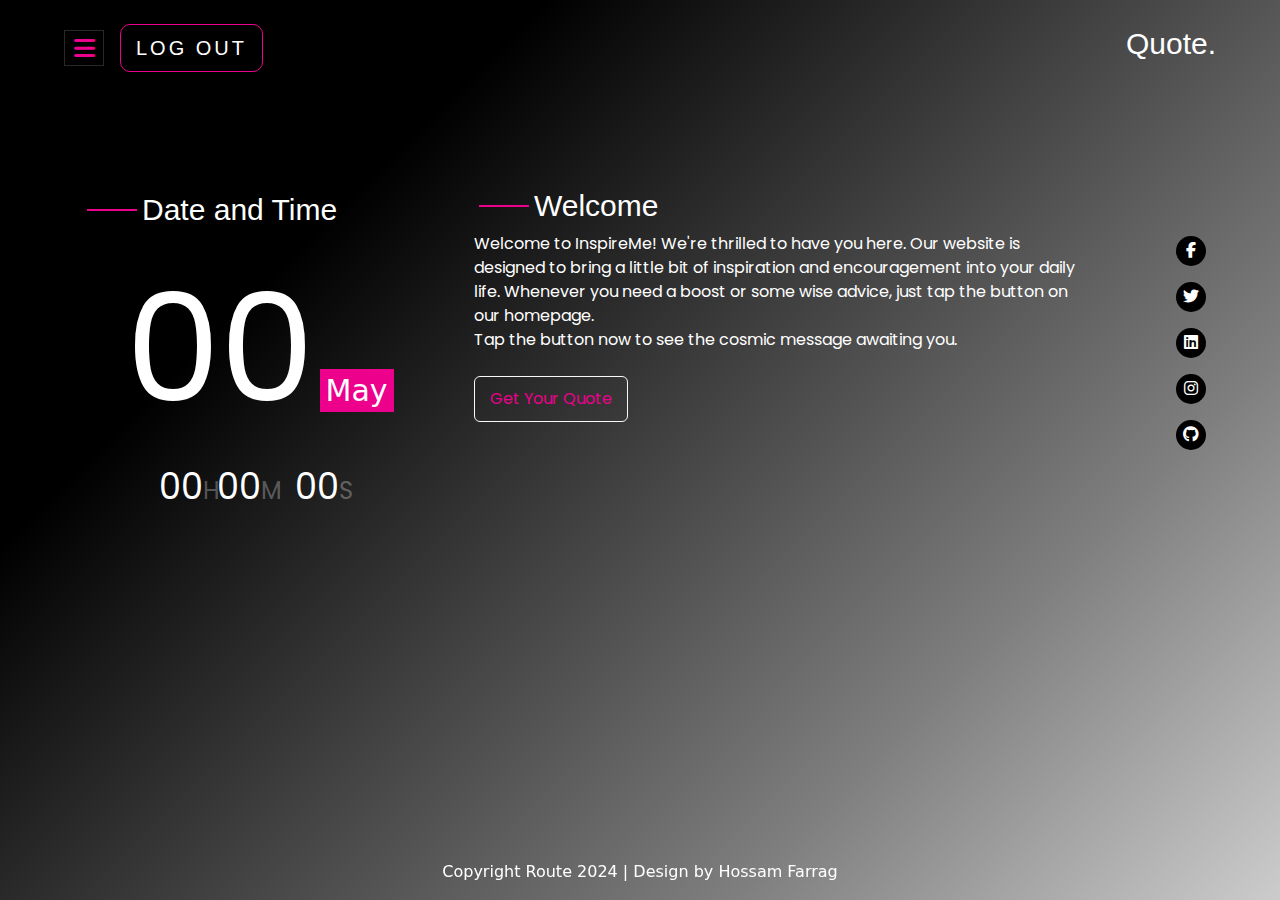
==== index.html @ 9d10b60b "the root page" ====
<!DOCTYPE html>
<html lang="en">

<head>
    <meta charset="UTF-8">
    <meta name="viewport" content="width=device-width, initial-scale=1.0">
    <title>Quote of the Day</title>
    <meta name="description" content="Quote of the Day">
    <meta name="keywords"
        content="Quote of the Day, Be yourself; everyone else is already taken., I'm selfish, impatient and a little insecure. I make mistakes, I am out of control and at times hard to handle. But if you can't handle me at my worst">
    <link rel="shortcut icon" href="./quote-left-solid.svg" type="image/x-icon">
    <link rel="stylesheet" href="./css/bootstrap.min.css">
    <link rel="stylesheet" href="./fontaweasom/css/all.min.css">
    <link rel="stylesheet" href="./css/style.css">
</head>

<body>
    <div id="error" class="">
        <!-- <h2>
            <span>Welcome</span>
            <span id="myusername" class="text-uppercase"></span>
        </h2> -->
        <!-- <button type="submit" class="btn btn-outline-info w-25" ></button> -->

        <header class="background-Edite position-relative z-2 overflow-hidden ">
            <nav class="px-1 pb-3  pt-4 position-relative top-0 start-0 end-0 z-2 px-5">
                <div class="nav-cont-big px-3 d-flex justify-content-between align-items-center">
                    <div class="nav-left d-flex align-items-center">
                        <div class="bars-container d-flex align-items-center justify-content-center">
                            <i class="fa fa-bars"></i>
                        </div>
                        <p class="text-uppercase ms-3 mb-0 mt-0 my-button2 text-white" id="logoutBtn">Log out</p>
                    </div>
                    <div class="nav-right">
                        <h1>Quote.</h1>
                    </div>
                </div>
            </nav>
            <div class="layer"></div>
            <div class="items-continer  d-flex align-items-center justify-content-center">
                <div class="container-fluid container position-relative z-2">
                    <div class="row">
                        <aside
                            class="date-tme d-flex flex-column justify-content-center col-lg-4 col-10 offset-1 offset-lg-0 mb-5">
                            <div class="date-des">
                                <h2>Date and Time</h2>
                            </div>
                            <div
                                class="date-cont d-flex ms-5 ms-lg-0 justify-content-center flex-column align-items-sm-center">
                                <div class="day">
                                    <span class="day-count">00</span>
                                    <span class="months">May</span>
                                </div>
                                <div class="time d-flex ps-1">
                                    <div class="houre  gettime me-2">
                                        <p>00</p>
                                    </div>
                                    <div class="minuts gettime me-2">
                                        <p>00</p>
                                    </div>
                                    <div class="seconds gettime">
                                        <p>00</p>
                                    </div>
                                </div>
                            </div>
                        </aside>
                        <main class="main-container  col-lg-7 ps-lg-4 col-10 offset-1 offset-lg-0">
                            <div class="main-tittle date-des">
                                <h2>Welcome <span id="myusername" class="text-uppercase"></span></h2>
                            </div>
                            <div class="intro pe-lg-4">
                                <article>Welcome to InspireMe! We're thrilled to have you here. Our website is designed
                                    to
                                    bring a
                                    little bit of inspiration and encouragement into your daily life. Whenever you need
                                    a
                                    boost
                                    or some wise advice, just tap the button on our homepage.
                                </article>
                                <div class="main-des d-flex align-items-center flex-wrap">
                                    <article class="w-100">Tap the button now to see the cosmic message awaiting you.
                                    </article>
                                    <button class="btn btn-outline-light mt-4 my-button" onclick="getQuote()">Get Your
                                        Quote</button>
                                </div>
                                <div class="quests-container py-4 d-flex flex-column gap-3" style="height: 160px;">
                                    <div id="quoteHere"></div>
                                    <div id="quoteHere2"></div>
                                </div>
                            </div>
                        </main>
                        <aside class="social pt-5 col-lg-1">
                            <div class="big-conta d-flex justify-content-center flex-lg-column ms-xxl-5 ps-lg-5">
                                <div class="social-cont d-flex flex-column align-items-center ms-xxl-5">
                                    <ul
                                        class="list-unstyled d-flex flex-lg-column align-items-end justify-content-between">
                                        <li
                                            class="mb-3 ms-2 d-flex justify-content-center align-items-center rounded-circle">
                                            <a class="text-white" target="_blank"
                                                href="https://www.facebook.com/hossammagdy21"><i
                                                    class="fa-brands fa-facebook-f"></i></a>
                                        </li>
                                        <li
                                            class="mb-3 ms-2 d-flex justify-content-center align-items-center rounded-circle">
                                            <a class="text-white" target="_blank" href="https://x.com/FiGoOo20"><i
                                                    class="fa-brands fa-twitter"></i></a>
                                        </li>
                                        <li
                                            class="mb-3 ms-2 d-flex justify-content-center align-items-center rounded-circle">
                                            <a class="text-white" target="_blank"
                                                href="https://www.linkedin.com/in/hosamfarrag/"><i
                                                    class="fa-brands fa-linkedin"></i></a>
                                        </li>
                                        <li
                                            class="mb-3 ms-2 d-flex justify-content-center align-items-center rounded-circl">
                                            <a class="text-white" target="_blank"
                                                href="https://www.instagram.com/hossamfarrag_21/"><i
                                                    class="fa-brands fa-instagram"></i></a>
                                        </li>
                                        <li
                                            class="mb-3 ms-2 d-flex justify-content-center align-items-center rounded-circle">
                                            <a class="text-white" target="_blank"
                                                href="https://github.com/hossamfarrag20"><i
                                                    class="fa-brands fa-github"></i></a>
                                        </li>
                                    </ul>
                                </div>
                            </div>
                        </aside>
                        <footer class="pt-4 z-2">
                            <p class="text-white text-center">Copyright Route 2024 | Design by <span>Hossam
                                    Farrag</span>
                            </p>
                        </footer>
                    </div>
                </div>
            </div>
        </header>

    </div>

    <script src="./js/bootstrap.bundle.min.js"></script>
    <script src="./js/main.js"></script>
</body>

</html>
---- css/style.css ----
@import url("https://fonts.cdnfonts.com/css/impact");
@import url("https://fonts.googleapis.com/css2?family=Domine:wght@400..700&family=Montserrat:ital,wght@0,100..900;1,100..900&family=Open+Sans:ital,wght@0,300..800;1,300..800&family=Poppins:ital,wght@0,100;0,200;0,300;0,400;0,500;0,600;0,700;0,800;0,900;1,100;1,200;1,300;1,400;1,500;1,600;1,700;1,800;1,900&display=swap");

:root {
  --main-color: #ec008c;
  --main-font: "Poppins", sans-serif;
  --logo-font: "impact", sans-serif;
  --p-color: rgba(255, 255, 255, 0.3);
}
.message {
  height: 30px;
}
.tittle h1 {
  font-family: var(--main-font);
  font-size: 32px;
  text-transform: uppercase;
  font-weight: 600;
}
.tittle p {
  font-family: var(--main-font);
}

.form-control:focus {
  color: var(--bs-body-color);
  border-color: #ec008c;
  outline: 0;
  box-shadow: 0 0px 10px 0 #ec008c;
}
input::placeholder {
  color: #f4f4f4 !important;
}
.background-Edite {
  background-size: cover;
  background-position: center;
  background-repeat: no-repeat;
  animation: backimage 10s infinite;
  -webkit-animation: backimage 15s infinite;
  transition: 1s all;
  -webkit-transition: 1s all;
  -moz-transition: 1s all;
  -ms-transition: 1s all;
  -o-transition: 1s all;
}

@keyframes backimage {
  0%,
  100% {
    background-image: url("../images/slide-01.jpg");
  }

  33% {
    background-image: url("../images/slide-02.jpg");
  }

  66% {
    background-image: url("../images/slide-03.jpg");
  }
  90% {
    background-image: url("../images/yellowlogo.jpg");
  }
}

.layer {
  position: absolute;
  inset: 0;
  background-image: linear-gradient(
    135deg,
    rgba(0, 0, 0, 1) 25%,
    rgba(0, 0, 0, 0.5) 75%,
    rgba(0, 0, 0, 0.2) 100%
  );
}

* {
  color: white;
}

.nav-left p {
  font-family: var(--logo-font);
  font-size: 20px;
  letter-spacing: 3px;
}

.bars-container {
  width: 40px;
  height: 36px;
  border: rgba(67, 66, 66, 0.6) 1px solid;
}

.nav-left i {
  color: var(--main-color);
  font-size: 24px;
}

.nav-right h1 {
  font-family: var(--logo-font);
  font-size: 30px;
  line-height: 30px;
  font-weight: 500;
}

.date-des h2 {
  font-family: var(--logo-font);
  font-size: 30px;
  position: relative;
  left: 60px;
}

.date-des h2::before {
  content: "";
  position: absolute;
  width: 50px;
  height: 2px;
  background-color: var(--main-color);
  top: 50%;
  transform: translate(-110%, -50%);
  -webkit-transform: translate(-110%, -50%);
  -moz-transform: translate(-110%, -50%);
  -ms-transform: translate(-110%, -50%);
  -o-transform: translate(-110%, -50%);
}

.day .day-count {
  font-family: var(--main-font);
  font-size: 150px;
  font-weight: 400;
  width: fit-content;
}

.day .months {
  font-size: 30px;
  background-color: var(--main-color);
  padding: 4px 6px;
}

.time p {
  font-family: var(--main-font);
  font-size: 35px;
  font-weight: 400;
}
.houre {
  width: 50px;
}
.minuts,
.seconds {
  width: 70px;
}

.houre p::after {
  content: "H";
  font-size: 24px;
  color: var(--p-color);
}

.minuts p::after {
  content: "M";
  font-size: 24px;
  color: var(--p-color);
}

.seconds p::after {
  content: "S";
  font-size: 24px;
  color: var(--p-color);
}

.social li {
  height: 30px;
  width: 30px;
  border-radius: 50%;
  -webkit-border-radius: 50%;
  -moz-border-radius: 50%;
  -ms-border-radius: 50%;
  -o-border-radius: 50%;
  display: flex;
  align-items: center;
  justify-content: center;
  transition: 0.5s all;
  -webkit-transition: 0.5s all;
  -moz-transition: 0.5s all;
  -ms-transition: 0.5s all;
  -o-transition: 0.5s all;
  background-color: black;
}

.social li:hover {
  background-color: rgb(236, 0, 140, 0.6);
}

.shape {
  height: 150px;
  width: 2px;
  background-color: var(--main-color);
  position: relative;
  top: 230px;
}

.my-button {
  padding: 10px 15px;
  color: var(--main-color);
}

.intro {
  font-family: var(--main-font);
  font-size: 16px;
}
.items-continer {
  margin-top: 100px;
}
@media screen and (min-width: 992px) {
  header {
    height: 100vh;
  }
  footer {
    position: fixed;
    bottom: 0;
    left: 0;
    right: 0;
  }
  .tittle h1 {
    font-size: 52px;
  }
  .tittle p {
    font-size: 25px;
  }
}
.my-button2 {
  border: 1px var(--main-color) solid;
  border-radius: 10px;
  padding: 8px 15px;
  -webkit-border-radius: 10px;
  -moz-border-radius: 10px;
  -ms-border-radius: 10px;
  -o-border-radius: 10px;
  cursor: pointer;
  transition: 0.5s all;
  -webkit-transition: 0.5s all;
  -moz-transition: 0.5s all;
  -ms-transition: 0.5s all;
  -o-transition: 0.5s all;
}
.my-button2:hover {
  background-color: var(--main-color);
  color: black !important;
}
.eye-toggle {
  right: 10px;
  transform: translateY(-320%);
  -webkit-transform: translateY(-320%);
  -moz-transform: translateY(-320%);
  -ms-transform: translateY(-320%);
  -o-transform: translateY(-320%);
  cursor: pointer;
}
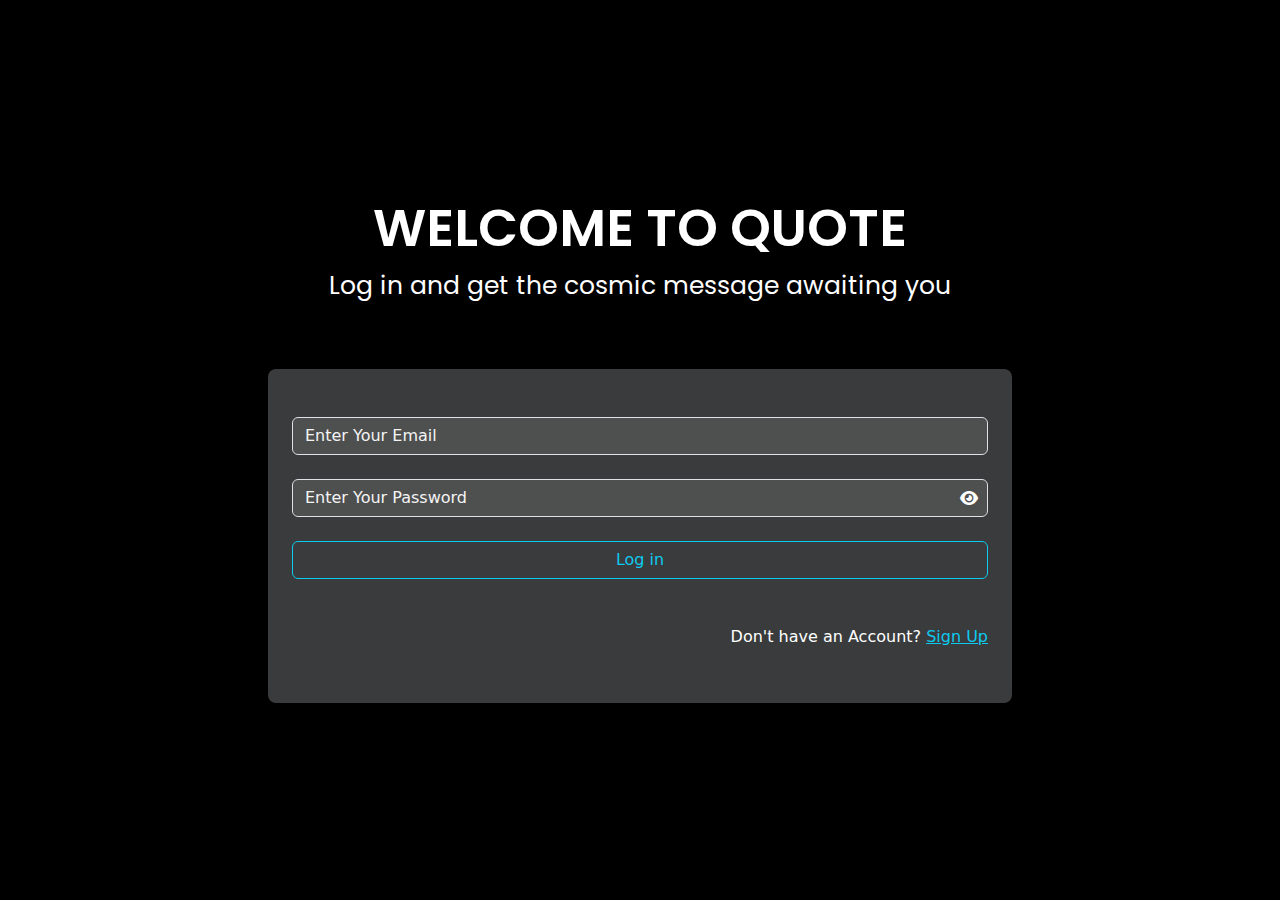
==== commit 02a26a7d: "the root page" ====
--- a/index.html
+++ b/index.html
@@ -4,7 +4,7 @@
 <head>
     <meta charset="UTF-8">
     <meta name="viewport" content="width=device-width, initial-scale=1.0">
-    <title>Quote of the Day</title>
+    <title>Quote | Log In</title>
     <meta name="description" content="Quote of the Day">
     <meta name="keywords"
         content="Quote of the Day, Be yourself; everyone else is already taken., I'm selfish, impatient and a little insecure. I make mistakes, I am out of control and at times hard to handle. But if you can't handle me at my worst">
@@ -15,130 +15,35 @@
 </head>
 
 <body>
-    <div id="error" class="">
-        <!-- <h2>
-            <span>Welcome</span>
-            <span id="myusername" class="text-uppercase"></span>
-        </h2> -->
-        <!-- <button type="submit" class="btn btn-outline-info w-25" ></button> -->
-
-        <header class="background-Edite position-relative z-2 overflow-hidden ">
-            <nav class="px-1 pb-3  pt-4 position-relative top-0 start-0 end-0 z-2 px-5">
-                <div class="nav-cont-big px-3 d-flex justify-content-between align-items-center">
-                    <div class="nav-left d-flex align-items-center">
-                        <div class="bars-container d-flex align-items-center justify-content-center">
-                            <i class="fa fa-bars"></i>
-                        </div>
-                        <p class="text-uppercase ms-3 mb-0 mt-0 my-button2 text-white" id="logoutBtn">Log out</p>
+    <main class="background-Edite vh-100 d-flex flex-column bg-black justify-content-center">
+        <div class="text-center tittle pb-5">
+            <h1>Welcome To Quote</h1>
+            <p>Log in and get the cosmic message awaiting you </p>
+        </div>
+        <div class="container">
+            <div class="form-container bg-opacity-25 rounded-3 offset-md-2 col-md-8 bg-body-secondary py-5 px-4">
+                <div class="inpts-container">
+                    <input type="email" class="w-100 mb-4 form-control bg-white bg-opacity-10 text-white" id="emailIn"
+                        placeholder="Enter Your Email" required />
+                    <div class="for-toggle-eye position-relative">
+                        <input type="password" class="w-100 mb-4 form-control  bg-white bg-opacity-10 text-white"
+                            id="passIn" placeholder="Enter Your Password" required />
+                        <i class="fa-solid fa-eye eye-toggle position-absolute" id="toggle-pass"></i>
                     </div>
-                    <div class="nav-right">
-                        <h1>Quote.</h1>
-                    </div>
+                    <button type="submit" class="btn btn-outline-info w-100" id="submitBtn">Log in</button>
                 </div>
-            </nav>
-            <div class="layer"></div>
-            <div class="items-continer  d-flex align-items-center justify-content-center">
-                <div class="container-fluid container position-relative z-2">
-                    <div class="row">
-                        <aside
-                            class="date-tme d-flex flex-column justify-content-center col-lg-4 col-10 offset-1 offset-lg-0 mb-5">
-                            <div class="date-des">
-                                <h2>Date and Time</h2>
-                            </div>
-                            <div
-                                class="date-cont d-flex ms-5 ms-lg-0 justify-content-center flex-column align-items-sm-center">
-                                <div class="day">
-                                    <span class="day-count">00</span>
-                                    <span class="months">May</span>
-                                </div>
-                                <div class="time d-flex ps-1">
-                                    <div class="houre  gettime me-2">
-                                        <p>00</p>
-                                    </div>
-                                    <div class="minuts gettime me-2">
-                                        <p>00</p>
-                                    </div>
-                                    <div class="seconds gettime">
-                                        <p>00</p>
-                                    </div>
-                                </div>
-                            </div>
-                        </aside>
-                        <main class="main-container  col-lg-7 ps-lg-4 col-10 offset-1 offset-lg-0">
-                            <div class="main-tittle date-des">
-                                <h2>Welcome <span id="myusername" class="text-uppercase"></span></h2>
-                            </div>
-                            <div class="intro pe-lg-4">
-                                <article>Welcome to InspireMe! We're thrilled to have you here. Our website is designed
-                                    to
-                                    bring a
-                                    little bit of inspiration and encouragement into your daily life. Whenever you need
-                                    a
-                                    boost
-                                    or some wise advice, just tap the button on our homepage.
-                                </article>
-                                <div class="main-des d-flex align-items-center flex-wrap">
-                                    <article class="w-100">Tap the button now to see the cosmic message awaiting you.
-                                    </article>
-                                    <button class="btn btn-outline-light mt-4 my-button" onclick="getQuote()">Get Your
-                                        Quote</button>
-                                </div>
-                                <div class="quests-container py-4 d-flex flex-column gap-3" style="height: 160px;">
-                                    <div id="quoteHere"></div>
-                                    <div id="quoteHere2"></div>
-                                </div>
-                            </div>
-                        </main>
-                        <aside class="social pt-5 col-lg-1">
-                            <div class="big-conta d-flex justify-content-center flex-lg-column ms-xxl-5 ps-lg-5">
-                                <div class="social-cont d-flex flex-column align-items-center ms-xxl-5">
-                                    <ul
-                                        class="list-unstyled d-flex flex-lg-column align-items-end justify-content-between">
-                                        <li
-                                            class="mb-3 ms-2 d-flex justify-content-center align-items-center rounded-circle">
-                                            <a class="text-white" target="_blank"
-                                                href="https://www.facebook.com/hossammagdy21"><i
-                                                    class="fa-brands fa-facebook-f"></i></a>
-                                        </li>
-                                        <li
-                                            class="mb-3 ms-2 d-flex justify-content-center align-items-center rounded-circle">
-                                            <a class="text-white" target="_blank" href="https://x.com/FiGoOo20"><i
-                                                    class="fa-brands fa-twitter"></i></a>
-                                        </li>
-                                        <li
-                                            class="mb-3 ms-2 d-flex justify-content-center align-items-center rounded-circle">
-                                            <a class="text-white" target="_blank"
-                                                href="https://www.linkedin.com/in/hosamfarrag/"><i
-                                                    class="fa-brands fa-linkedin"></i></a>
-                                        </li>
-                                        <li
-                                            class="mb-3 ms-2 d-flex justify-content-center align-items-center rounded-circl">
-                                            <a class="text-white" target="_blank"
-                                                href="https://www.instagram.com/hossamfarrag_21/"><i
-                                                    class="fa-brands fa-instagram"></i></a>
-                                        </li>
-                                        <li
-                                            class="mb-3 ms-2 d-flex justify-content-center align-items-center rounded-circle">
-                                            <a class="text-white" target="_blank"
-                                                href="https://github.com/hossamfarrag20"><i
-                                                    class="fa-brands fa-github"></i></a>
-                                        </li>
-                                    </ul>
-                                </div>
-                            </div>
-                        </aside>
-                        <footer class="pt-4 z-2">
-                            <p class="text-white text-center">Copyright Route 2024 | Design by <span>Hossam
-                                    Farrag</span>
-                            </p>
-                        </footer>
+                <div class="message mt-2">
+                    <p class="text-danger of-name-login text-center m-0"></p>
+                </div>
+                <div class="message mt-2">
+                    <div class="text-dark text-end m-0">
+                        <span>Don't have an Account?</span>
+                        <a href="./signup.html" class="text-info">Sign Up</a>
                     </div>
                 </div>
             </div>
-        </header>
-
-    </div>
-
+        </div>
+    </main>
     <script src="./js/bootstrap.bundle.min.js"></script>
     <script src="./js/main.js"></script>
 </body>
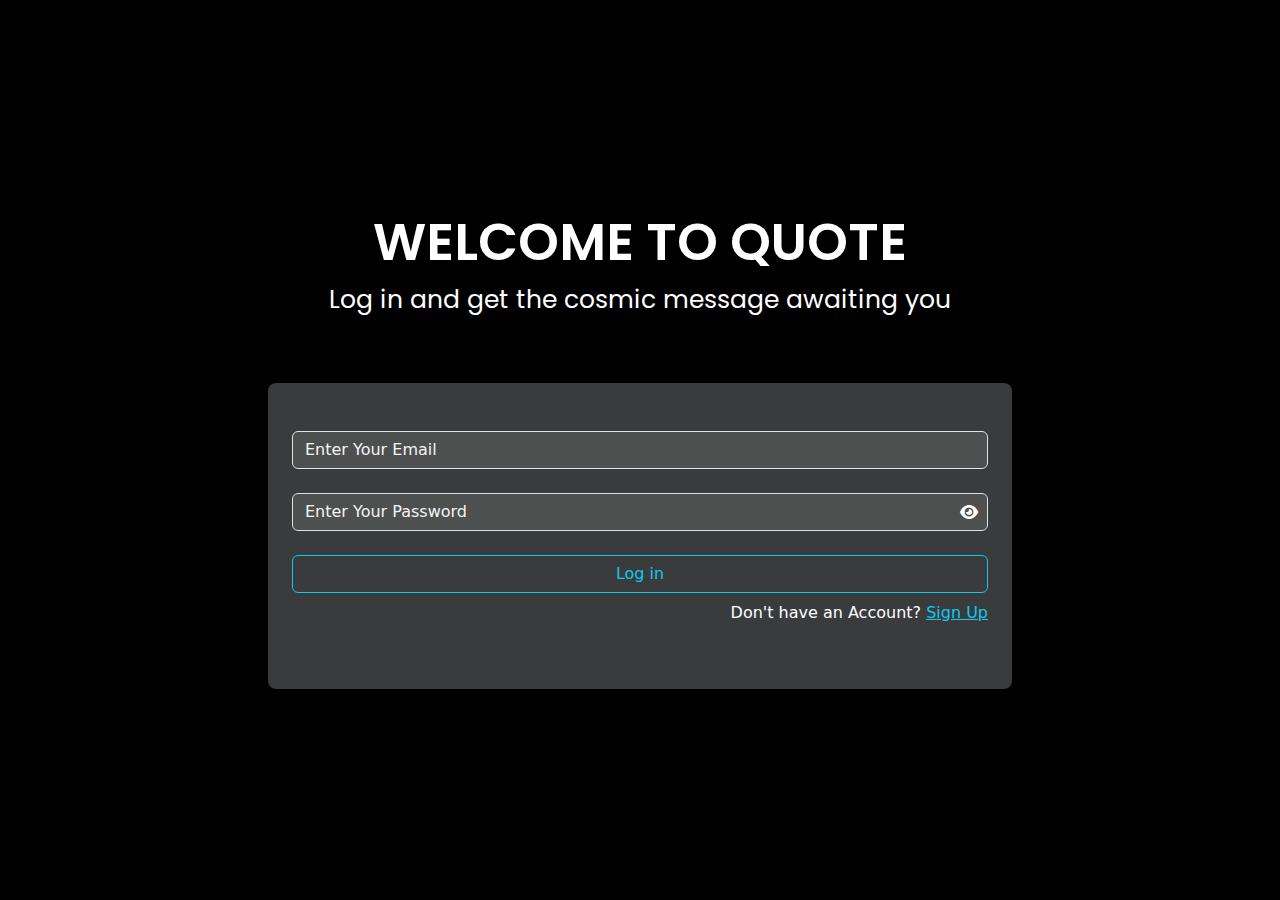
==== commit a01f2fa7: "Logical Design" ====
--- a/index.html
+++ b/index.html
@@ -32,8 +32,10 @@
                     </div>
                     <button type="submit" class="btn btn-outline-info w-100" id="submitBtn">Log in</button>
                 </div>
-                <div class="message mt-2">
-                    <p class="text-danger of-name-login text-center m-0"></p>
+                <div class="message-warn  mt-2 rounded-2 mt-2">
+                    <div class="alert of-name-login d-none alert-warning" role="alert">
+                        <!-- <p class="text-white of-name text-center m-0">yhjghk ytgyr</p> -->
+                      </div>
                 </div>
                 <div class="message mt-2">
                     <div class="text-dark text-end m-0">
--- a/css/style.css
+++ b/css/style.css
@@ -8,8 +8,11 @@
   --p-color: rgba(255, 255, 255, 0.3);
 }
 .message {
-  height: 30px;
-}
+  height: 40px;
+}
+/* .message-warn{
+  background-color: rgba(236, 0, 142, 0.252);
+} */
 .tittle h1 {
   font-family: var(--main-font);
   font-size: 32px;
@@ -56,7 +59,7 @@
     background-image: url("../images/slide-03.jpg");
   }
   90% {
-    background-image: url("../images/yellowlogo.jpg");
+    background-image: url("../images/newlogo.jpg");
   }
 }
 
@@ -252,3 +255,8 @@
   -o-transform: translateY(-320%);
   cursor: pointer;
 }
+/* .of-name{
+  font-family: var(--main-font);
+  font-weight: 400;
+  font-size: 18px;
+} */